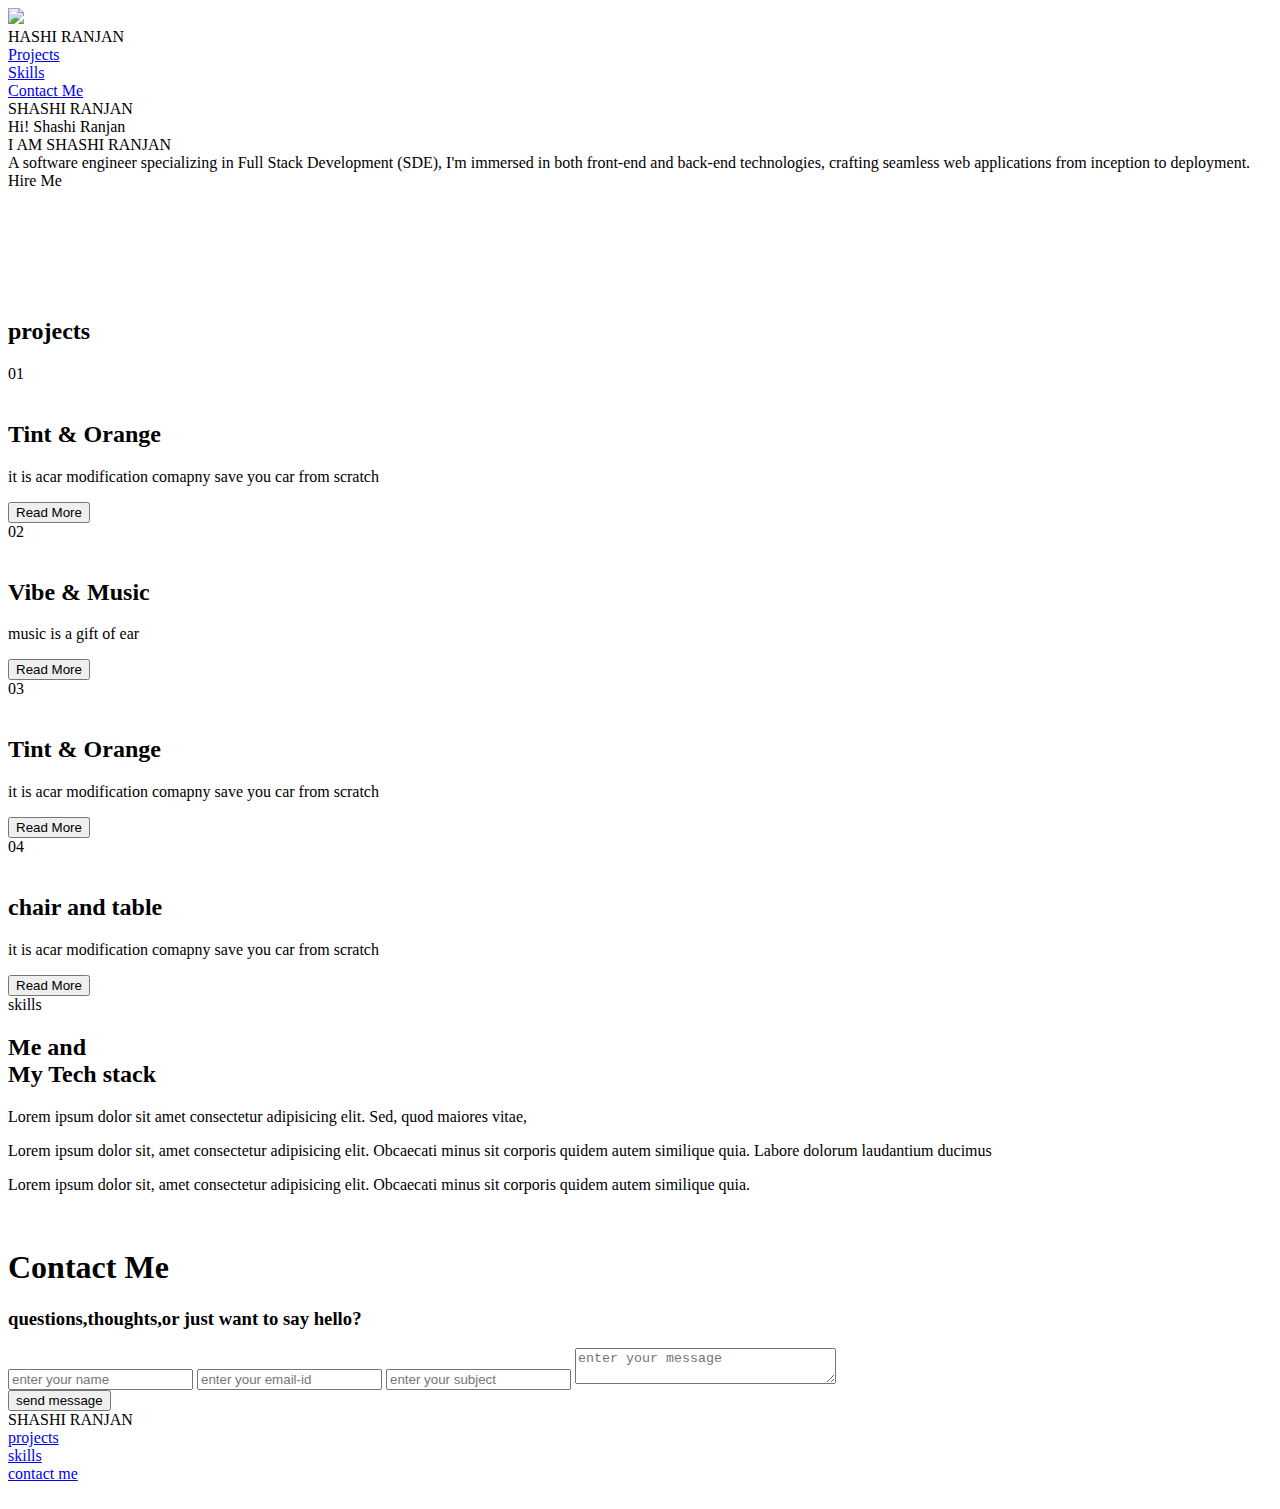
==== index.html @ dbae5fe1 "Add files via upload" ====
<!DOCTYPE html>
<html lang="en">
<head>
    <meta charset="UTF-8">
    <meta name="viewport" content="width=device-width, initial-scale=1.0">
    <title>Document</title>
    <link rel="stylesheet" href="index.css">
</head>
<body>
<div class="wrapper">

    <div class="container">

        <div class="navbar">

            <div class="logo-container">

                <img src="s2.png" class="logo">

                <div class="logo-text">HASHI RANJAN</div>
            </div>
            <div class="navitems">

                <div><a href="Projects">Projects</a></div>
                <div><a href="Skills">Skills</a></div>
                <div><a href="Contact Me">Contact Me</a></div>
            </div>
        </div>
  


    <div class="hero-section">
        <div class="absolute faded-text">SHASHI RANJAN</div>

        <div class="hero-section-left">
            <div class="hero-section-heading">Hi! Shashi Ranjan</div>
            <div class="hero-section-heading hero-section-subheading">
                I AM SHASHI RANJAN<span class="role"></span>
            </div>
            <div class="hero-section-description">
                A software engineer specializing in Full Stack Development (SDE), I'm immersed in both front-end and back-end technologies, crafting seamless web applications from inception to deployment. 
            </div>
            <div class="btn-pink" id="btn">Hire Me</div>
        </div>

        <div class="hero-section-right">
            <div class="absolute icons icon-dots">
                <img src="dots.png" alt="">
            </div>
            <div class="absolute icons icon-cube">
                <img src="cube.png" alt="">
            </div>
            <div class="absolute icons icon-circle">
                <img src="circle.png" alt="">
            </div>
            <div class="absolute icons icon-zigzag">
                <img src="zigzags.png" alt="">
            </div>
            <div class="absolute icons icon-plus">
                <img src="plus.png" alt="">
            </div>
        
        <div class="user-image">
            <img src="UserImage.png" alt="">
        </div>
    </div>

    </div>

</div>


<div class="project-section" id="Projects">
<h2 class="page-header">projects</h2>
<div class="project-container">
    <div class="project-card" id="project1">
<div class="project-number project-number-right">01</div>

<div class="project-content">


    <div class="project-skills-container">

<img class="project-skill" src="HTML.png" alt=""/>

<img class="project-skill" src="Express.png" alt=""/>

<img class="project-skill" src="Tailwind.png" alt=""/>

<img class="project-skill" src="React.png" alt=""/>

<img class="project-skill" src="blob vector.png" alt=""/>
    </div>


    <h2 class="project-heading">Tint & Orange</h2>


    <p class="project-subheading"> it is acar modification comapny save you car from scratch</p>

    <div class="btn-grp">

    <button class="btn-pink btn-project">Read More</button>
    <a href="link.png" class="icon">
    </a>
    
    </div>
</div>
</div>
<div class="project-card" id="project2">
    <div class="project-number project-number-left">02</div>
    
    <div class="project-content">
    
    
        <div class="project-skills-container">
    
    <img class="project-skill" src="HTML.png" alt=""/>
    
    <img class="project-skill" src="Express.png" alt=""/>
    
    <img class="project-skill" src="Tailwind.png" alt=""/>
    
    <img class="project-skill" src="React.png" alt=""/>
    
    <img class="project-skill" src="blob vector.png" alt=""/>
        </div>
    
    
        <h2 class="project-heading">Vibe & Music</h2>
    
    
        <p class="project-subheading"> music is a gift of ear</p>
    
        <div class="btn-grp">
    
        <button class="btn-pink btn-project">Read More</button>
        <a href="">
    
            <i title="GitHublink" class="fa-brands fa-github icon"></i>
        </a>
        <a href="link.png">
    
            <i title="Live Link" class="icon"></i>
        </a>
        </div>
    </div>
    </div>
    <div class="project-card" id="project3">
        <div class="project-number project-number-right">03</div>
        
        <div class="project-content">
        
        
            <div class="project-skills-container">
        
        <img class="project-skill" src="HTML.png" alt=""/>
        
        <img class="project-skill" src="Express.png" alt=""/>
        
        <img class="project-skill" src="Tailwind.png" alt=""/>
        
        <img class="project-skill" src="React.png" alt=""/>
        
        <img class="project-skill" src="blob vector.png" alt=""/>
            </div>
        
        
            <h2 class="project-heading">Tint & Orange</h2>
        
        
            <p class="project-subheading"> it is acar modification comapny save you car from scratch</p>
        
            <div class="btn-grp">
        
            <button class="btn-pink btn-project">Read More</button>
            <a href="">
        
                <i title="GitHublink" class="fa-brands fa-github icon"></i>
            </a>
            <a href="">
        
                <i title="Live Link" class="fa-solid fa-link icon"></i>
            </a>
            </div>
        </div>
        </div>
        <div class="project-card" id="project4">
            <div class="project-number project-number-left">04</div>
            
            <div class="project-content">
            
            
                <div class="project-skills-container">
            
            <img class="project-skill" src="HTML.png" alt=""/>
            
            <img class="project-skill" src="Express.png" alt=""/>
            
            <img class="project-skill" src="Tailwind.png" alt=""/>
            
            <img class="project-skill" src="React.png" alt=""/>
            
            <img class="project-skill" src="blob vector.png" alt=""/>
                </div>
            
            
                <h2 class="project-heading">chair and table</h2>
            
            
                <p class="project-subheading"> it is acar modification comapny save you car from scratch</p>
            
                <div class="btn-grp">
            
                <button class="btn-pink btn-project">Read More</button>
                <a href="">
            
                    <i title="GitHublink" class="icon"></i>
                </a>
                <a href="">
            
                    <i title="Live Link" class="icon"></i>
                </a>
                </div>
            </div>
            </div>


       
</div>

</div>

<div id="skills" class="container skills-container">

    <div class="skill-fade-text">skills</div>

<div class="skill-container-left">
<h2 class="skill-heading">
    <span class="caps">M</span>e and
    <br/>
    My Tech stack
</h2>

<div class="skill-subheading">

    <p>
        Lorem ipsum dolor sit amet consectetur 
        adipisicing elit. Sed, quod maiores vitae, 
     
    </p>
    <p>
        Lorem ipsum dolor sit, amet consectetur 
        adipisicing elit. Obcaecati minus sit 
        corporis quidem autem similique quia.
         Labore dolorum laudantium ducimus 
        
    </p>
    <p>
        Lorem ipsum dolor sit, amet consectetur 
        adipisicing elit. Obcaecati minus sit
         corporis quidem autem similique quia.
      
    </p>
</div>

</div>

<div class="skill-container-right">
    <img class="blob-style" src="blob vector.png" alt=""/>

   <img class="skills-logo" src="HTML.png" alt=""/>
    
    <img class="skills-logo" src="Express.png" alt=""/>
    
    <img class="skills-logo" src="Tailwind.png" alt=""/>
    
    <img class="skills-logo" src="React.png" alt=""/>
    
 
    <img class="skills-logo" src="NavLogo.png" alt=""/>
    <img class="skills-logo" src="NextJsCircle.png" alt=""/>
    <img class="skills-logo" src="download (1).png" alt=""/>
    <img src="download (2).png" alt=""  class="skills-logo" />
</div>

</div>


<div class="contactus-form-container" id="Contact Me" >

    <div class="container">
        <h1 class="contactus-heading">Contact Me</h1>
        <h3 class="contactus-subheading">

            questions,thoughts,or just want to say hello?
        </h3>

        <div class="contactus-form-container" >

            <form class="form" action="">
                <div class="formfield-container">

                    <input class="formfield" type="text" name="name" id=""
                    placeholder="enter your name"/>

                    <input class="formfield" type="email" name="email" id=""
                    placeholder="enter your email-id"/>
                    
                    <input class="formfield" type="text" name="subject" id=""
                    placeholder="enter your subject"/>

                    <textarea name="message" id="" cols="30" row="10"

                    class="formfield formfield-textarea"
                    placeholder="enter your message"></textarea>
                </div>

                <button type="submit" class="btn-pink" id="submit-btn">

                    send message<i class="submit-icon fa-solid fa-paper-plane"></i>
                </button>
            </form>
        </div>
    </div>
</div>
<footer>

    <div class="container">

        <div class="footer-wrapper">

            <div class="foot-faded-text">SHASHI RANJAN</div>

            <div class="link-wrapper">
                <div>
<a  href="projects">projects</a>
</div>
<div>
    <a  href="skills">skills</a>
    </div>
    <div>
        <a  href="contactme">contact me</a>
        </div>

            </div>

            <div class="icon-wrapper">

                    <img class="icon-wrapper" src="download (3).png" alt=""/>
                    
                    <img class="icon-wrapper" src="download (4).png" alt=""/>
                    
                    <img class="icon-wrapper" src="download (5).png" alt=""/>     
            </div>
        </div>
    </div>
</footer>

</div>


</body>
</html>
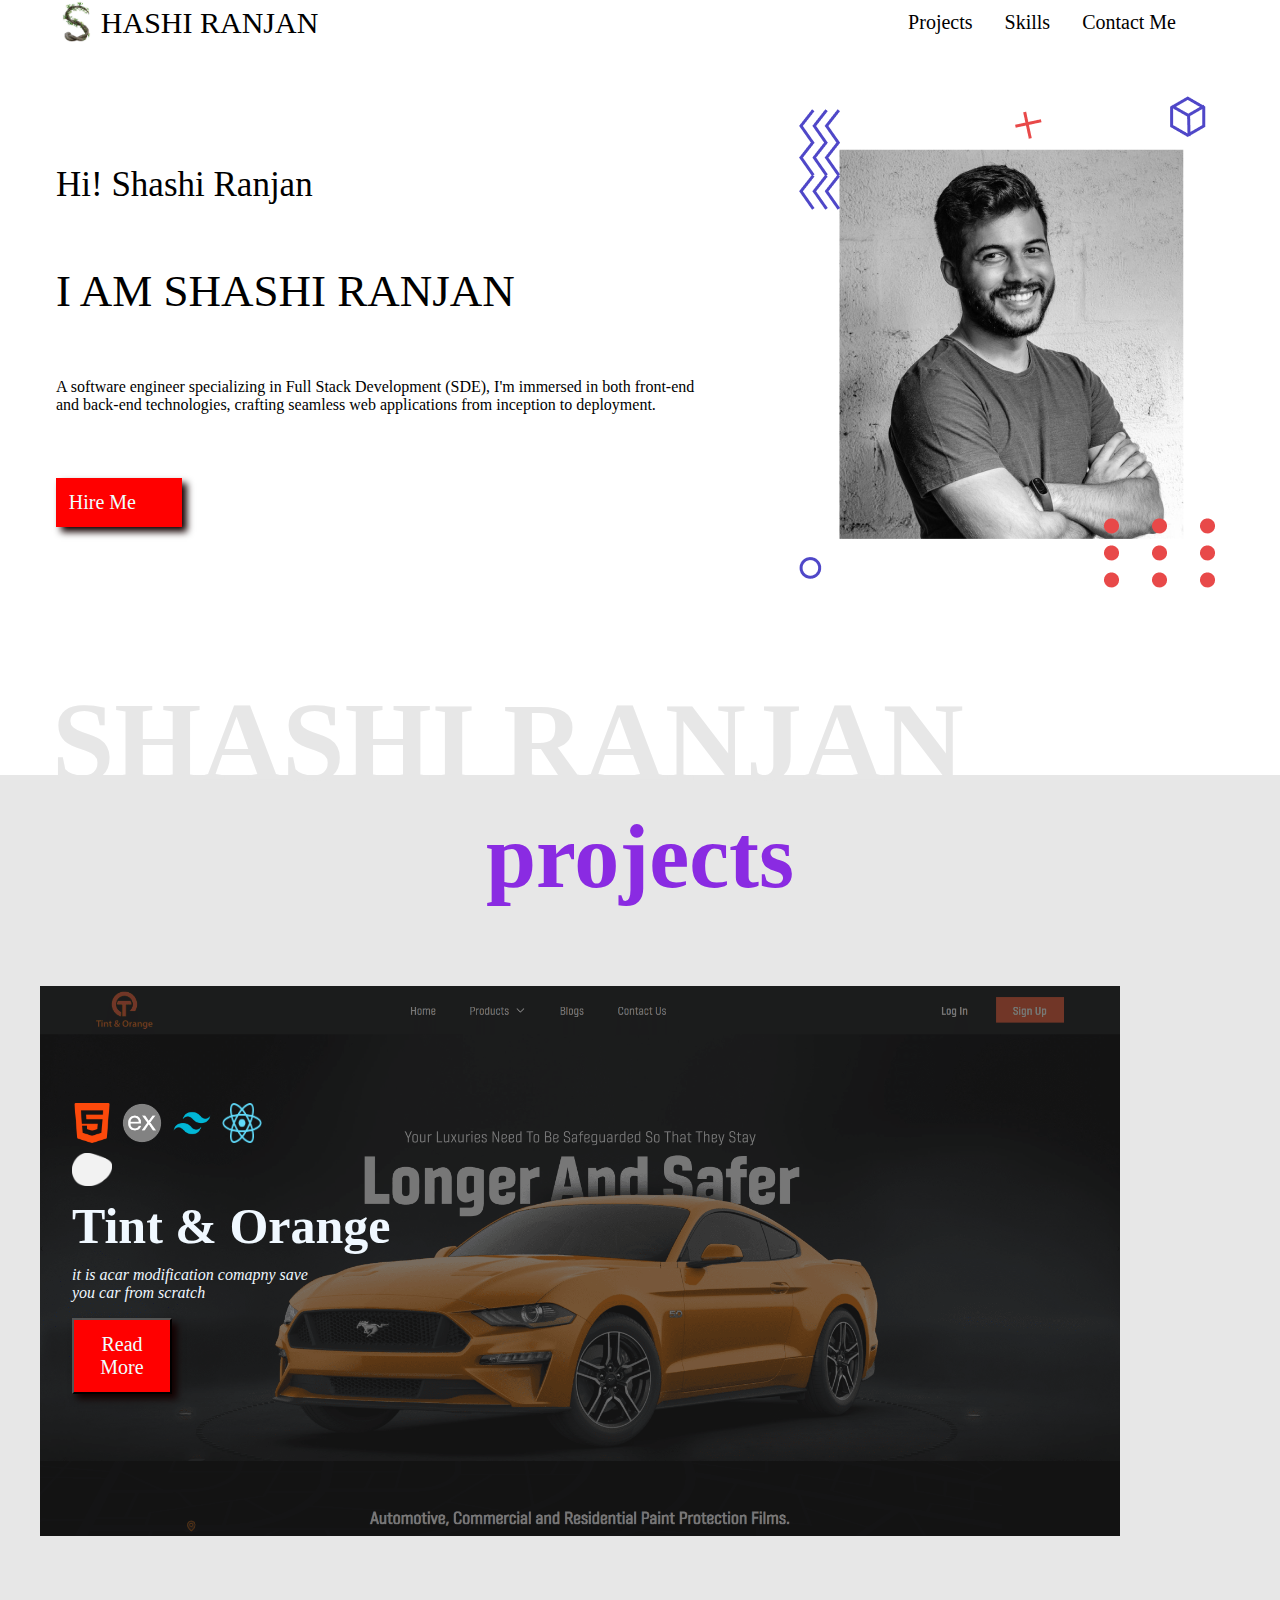
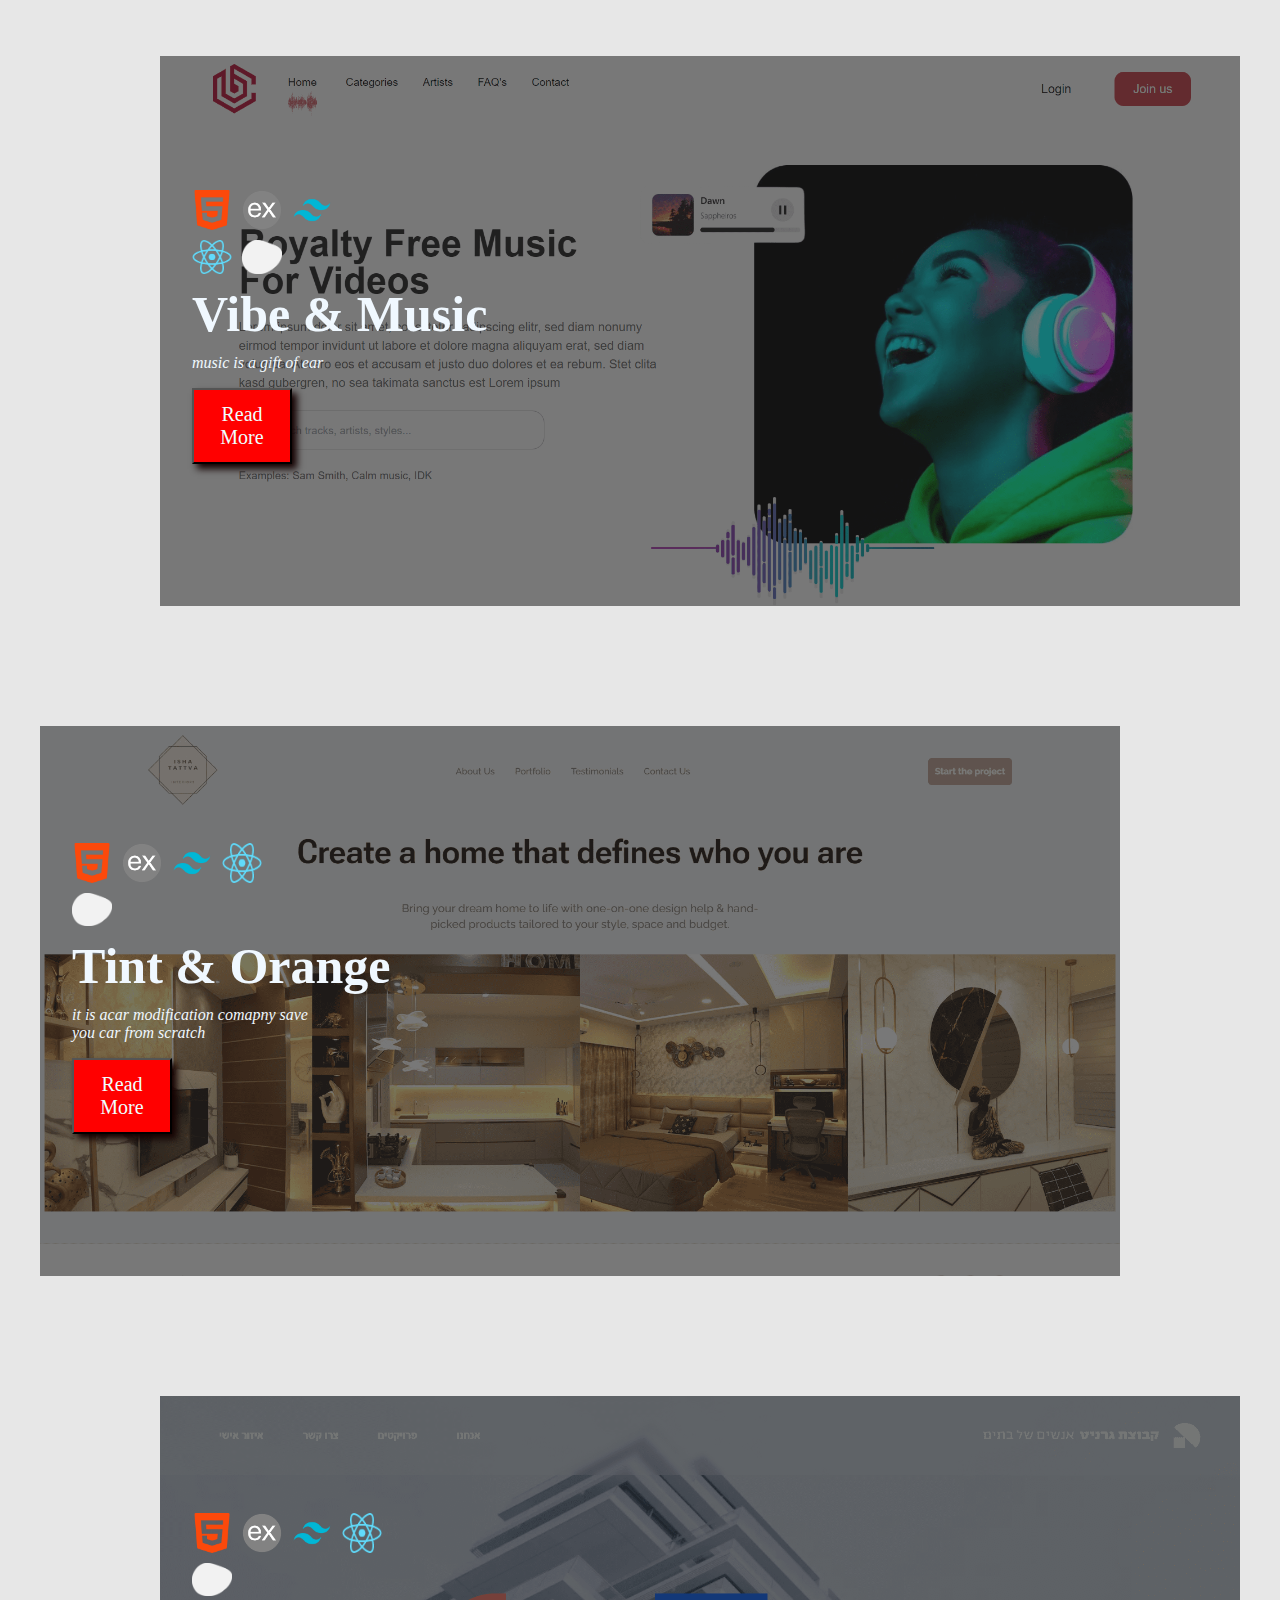
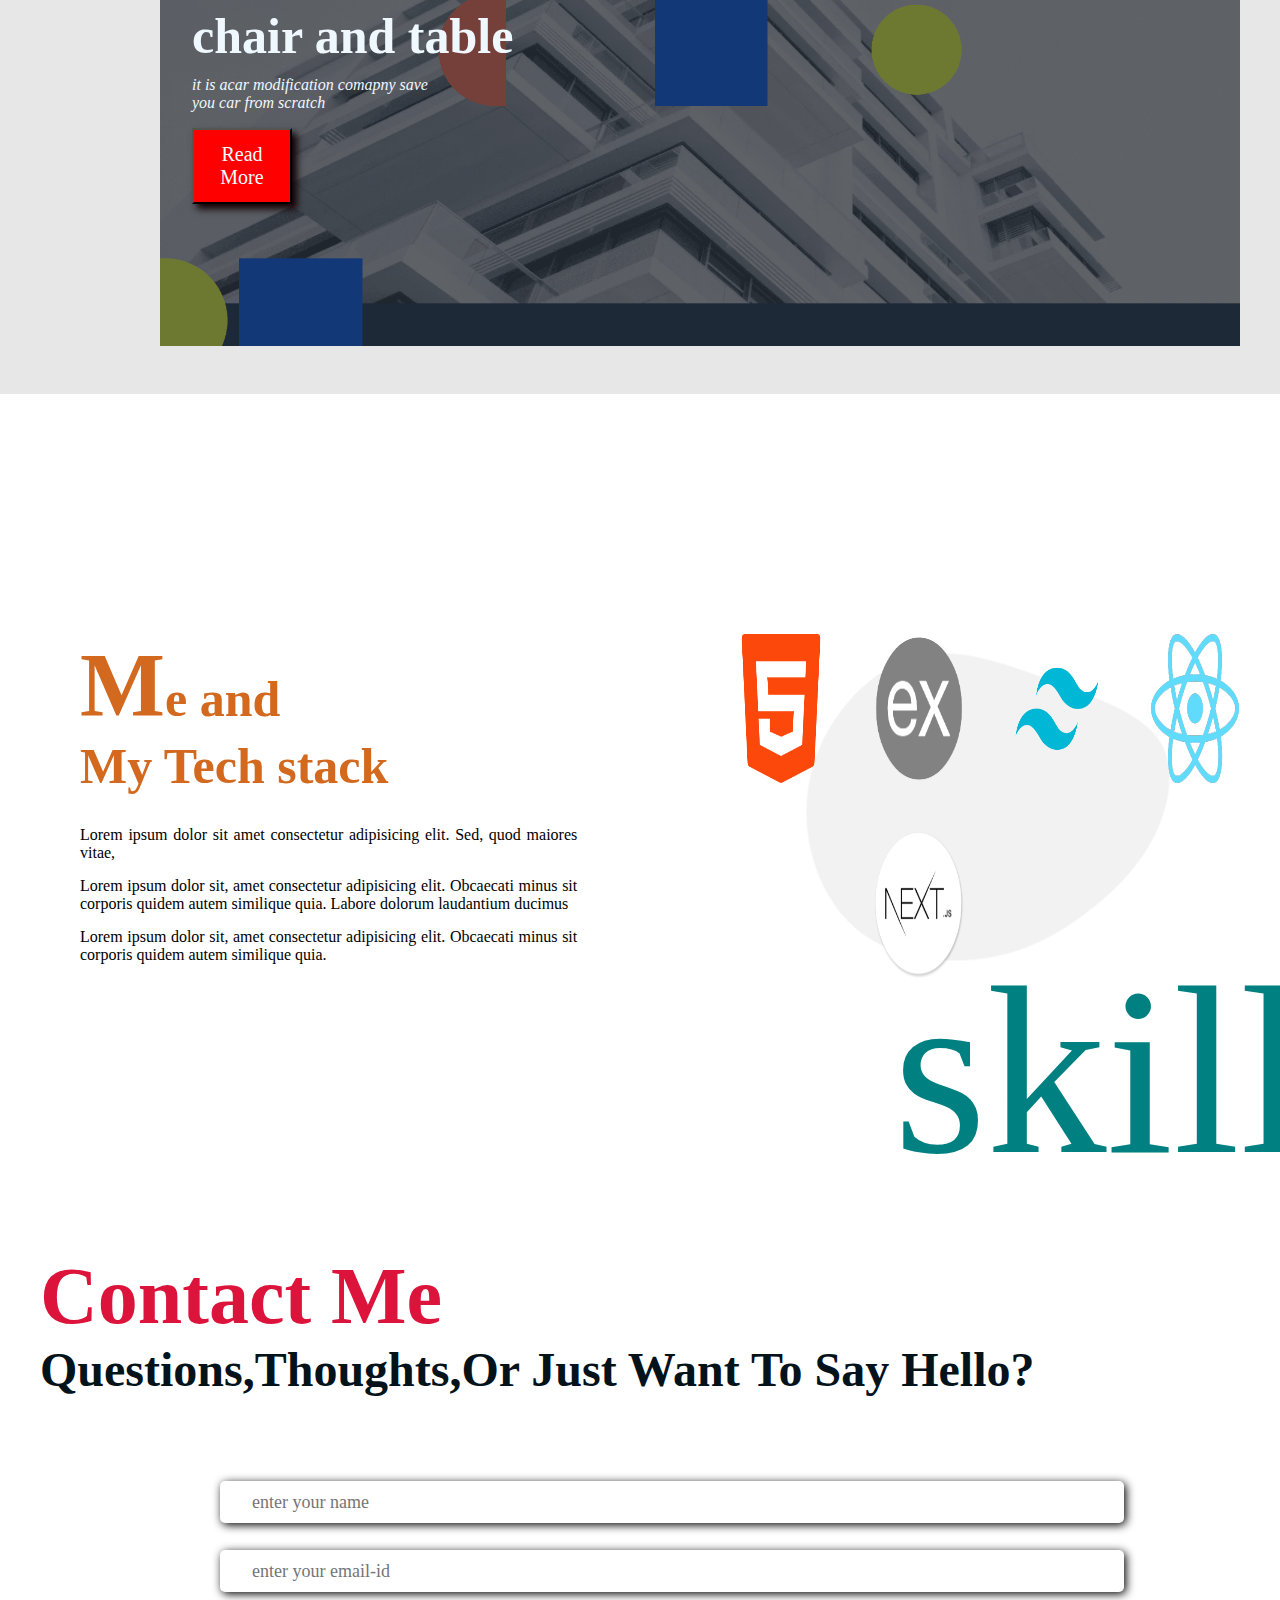
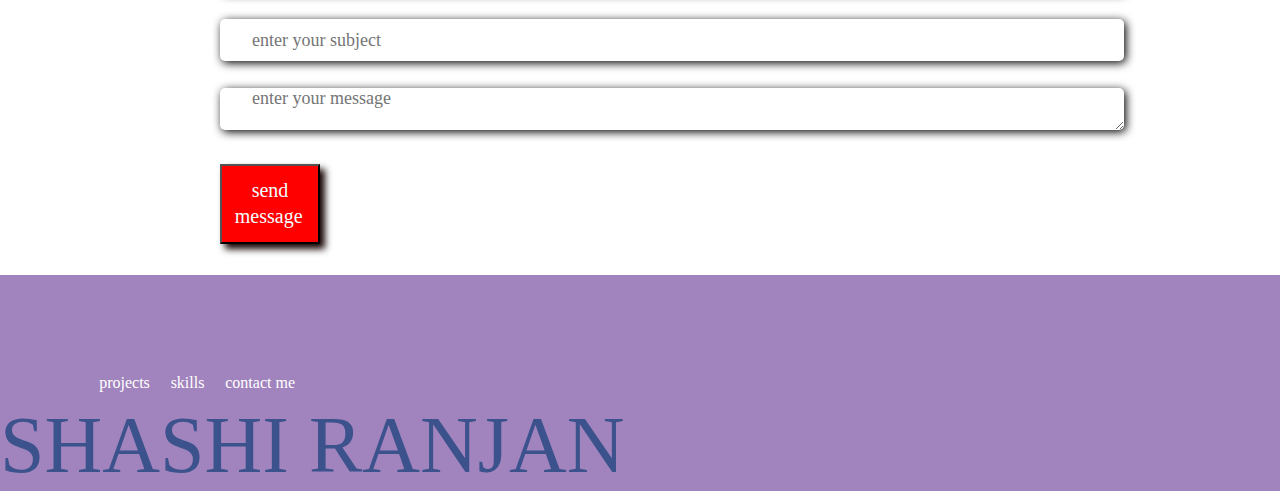
==== commit 9c87fec0: "Update index.html" ====
--- a/index.html
+++ b/index.html
@@ -16,7 +16,7 @@
 
             <div class="logo-container">
 
-                <img src="s2.png" class="logo">
+                <img src="uiu.jpg" class="logo">
 
                 <div class="logo-text">HASHI RANJAN</div>
             </div>
--- a/index.css
+++ b/index.css
@@ -0,0 +1,790 @@
+
+*{
+    padding:0;
+    margin:0;
+    /* box-sizing: border-box; */
+    scroll-behavior: smooth;
+   font-family: 'Times New Roman', Times, serif;
+}
+
+#wrapper{
+
+height: 100vw;
+overflow-y: auto;
+overflow-x: hidden;
+}
+
+.container{
+
+    width:1200px;
+    margin:0  auto;
+}
+
+.navbar{
+    display:flex;
+
+    justify-content: space-between;
+    align-items: center;
+    padding-top: 1 rem;
+}
+
+.logo-container{
+
+    display: flex;
+    justify-content: center;
+    justify-content: baseline;
+    align-items: center;
+}
+.logo{
+
+    width:80px;
+   
+   font-size: 20px;
+font-weight: 500;
+}
+
+.navitems{
+    display:flex;
+    gap:2rem;
+    padding: 0 4rem;;
+
+
+}
+.logo-text{
+margin-left: -1.2rem; ;
+font-size: 30px;
+
+
+}
+
+.navitems div{
+font-size: 20px;
+font-weight: 500;
+cursor: pointer;
+
+
+}
+.navitems div a{
+  
+    color: black;
+    
+    }
+a{
+   
+text-decoration:none;
+}
+
+.navitems div :hover{
+
+    transition:0.8s;
+    font-weight: bold;
+
+}
+
+.hero-section{
+position: relative;
+display:flex;
+
+justify-content: center;
+align-items: center;
+gap:5rem;
+margin:4rem auto;
+padding:0 1rem;
+padding-bottom: 8rem;
+}
+
+.faded-text{
+
+    user-select: none;
+    font-size: 7rem;
+    color:rgb(231,231,231);
+    font-weight: bold;
+    transition: all 3s;
+    bottom:-16%;
+    left:1%;
+}
+
+
+.hero-section-left{
+
+    display: flex;
+    flex-direction:column ;
+    justify-content: center;
+gap:4rem;
+
+
+}
+.hero-section-heading{
+
+    font-size:35px; ;
+    font-family: 500;
+    color:black ;
+}
+.hero-section-subheading{
+
+    font-size: 45px;
+    line-height: 45px;
+
+}
+
+.btn-pink{
+width: 100px;
+    background-color:red;
+    padding:0.8rem;
+    color: azure;
+    font-size: 20px;
+    box-shadow:5px 5px 7px 0px rgb(20, 1, 1);
+    position:relative;
+    z-index: +1;
+    }
+    
+    .btn-pink::before{
+        content:"";
+    background-color: black;
+    position: absolute;
+    top: 0%;
+    left: 0%;
+    right: 0%;
+    bottom: 0%;
+    transform:scaleX(0);
+    transform-origin:right;
+    transition: all 1s;
+    z-index: -1;
+    
+    }
+    .btn-pink:hover::before{
+        transform:scale(1);
+    }
+
+
+    .hero-section-right{
+
+        position: relative;
+    }
+
+    .absolute{
+
+        position:absolute;
+    }
+
+
+    .user-image{
+
+        width:0%;
+        padding:2.5rem;
+        filter:grayscale();
+        transition:all 1s;
+        animation: scaleImage 5s linear infinite;
+        
+
+    }
+
+    .user-image img{
+        z-index:-9;
+
+    }
+
+    @keyframes scaleImage{
+
+        0%{
+
+filter:grayscale(1);
+transform:scale(1);
+        }
+
+        50%{
+
+      transform: scale(1.1);
+      filter: grayscale(0);
+      box-shadow:3px 3px 10px black;
+
+        }
+
+        100%{
+transform:scale(1);
+filter:grayscale(0);
+        }
+    }
+
+    .icon-dots {
+        z-index: 9;
+        bottom: -1rem;
+        right: 0;
+        animation-name: dotanimation;
+        animation-duration: 5s;
+        animation-iteration-count: infinite;
+    }
+    
+    
+    @keyframes dotanimation{ 
+
+        0%{
+
+          transform-translateY(0px);
+        }
+                    50%{
+            
+                        transform-translateY(-15px);
+                    }
+            
+                    100%{
+           
+                        transform-translateY(0px);
+                    }
+                
+
+    }
+
+    .icon-cube{
+        z-index: 9;
+        top: -0.8em;
+        right: 1em;
+        animation-name: cubedotanimation;
+        animation-duration: 3s;
+        animation-iteration-count: infinite;
+    }
+    
+    
+    @keyframes cubedotanimation{ 
+
+        0%{
+
+          transform:rotateY(0deg) translate(0px);
+        }
+                    50%{
+            
+                        transform:rotateY(180deg) translate(-12px);
+                    }
+            
+                    100%{
+           
+                        transform:rotateY(360deg) translate(0px);
+                    }
+                
+
+    }
+    
+    .icon-circle{
+        z-index: 9;
+        bottom: 0%;
+        left: 0%;
+        animation-name: circledotanimation;
+        animation-duration: 3s;
+        animation-iteration-count: infinite;
+    }
+    
+    
+    @keyframes circledotanimation{ 
+
+        0%{
+
+            left:0;
+            bottom:0;
+          
+        }
+                    50%{
+            
+                        
+            left:5%;
+            bottom:10%;
+                        
+                    }
+            
+                    100%{
+           
+                        
+            left:0;
+            bottom:0;
+                       
+                    }
+
+    }
+    .icon-zigzag{
+        z-index: 9;
+        top: 0%;
+        left: 0%;
+        animation-name: zigzagdotanimation;
+        animation-duration: 3s;
+        animation-iteration-count: infinite;
+    }
+    
+    
+    @keyframes zigzagdotanimation{ 
+
+        0%{
+
+            left:0;
+            top:0;
+          
+        }
+                    50%{
+            
+                        
+            left:5%;
+            top:10%;
+                        
+                    }
+            
+                    100%{
+           
+                        
+            left:0;
+            top:0;
+                       
+                    }
+
+    }
+    
+
+    .icon-plus{
+        z-index: 9;
+        top: 0%;
+        left: 50%;
+        animation-name: plusdotanimation;
+        animation-duration: 3s;
+        animation-iteration-count: infinite;
+    }
+    
+    
+    @keyframes plusdotanimation{ 
+
+              50%{
+            
+                        
+            left:48%;
+            top:3%;
+                        
+                    }
+    
+    }
+    
+
+    .project-section{
+
+
+        background-color:rgb(231,231,231);
+        margin-top:4rem;
+
+    }
+
+    .page-header{
+
+        color:blueviolet;
+        text-align: center;
+        font-size: 90px;
+        padding:30px;
+    }
+
+    .project-container{
+max-width: 1200px;
+margin:0 auto;
+padding:3rem 0;
+display:flex;
+flex-direction: column;
+
+gap:120px;
+
+
+    }
+
+    .project-card{
+
+        width:90%;
+        height:550px;
+        background-image: url(Project1.png);
+        background-size: cover;
+        position: relative;
+        box-shadow: 0px 0px 0px black;
+    }
+
+    .project-card::after{
+
+        content:"";
+        position: absolute;
+        top: 0%;
+        left: 0%;
+        right: 0%;
+        bottom: 0%;
+        background-color:#1f1f1f9a;
+        transform:scale(1);
+z-index:0;
+
+    }
+    .project-card::before{
+
+        content:"";
+  position: absolute;
+  top: 0%;
+  left: 0%;
+  right: 0%;
+  bottom: 0%;
+  background: linear-gradient(45deg,#1a043668,#0d023468,#15043468);
+  transform: scaleX(0);
+  transform-origin:left ;
+  transition:all 0.4s ;
+  z-index:+1;
+    }
+
+
+    .project-card:hover::before{
+        transform: scaleX(1);
+
+    }
+
+    .project-number{
+
+        position: relative;
+        font-size: 200px;
+        font-weight: 600;
+        color: rgb(255,255,255);
+
+        z-index:10;
+        display:none;
+
+    }
+
+    .project-number-right{
+
+        top: -45px;
+        right: -80%;;
+       
+    }
+    .project-number-left{
+
+        top: -45px;
+        left: -40px;
+       
+    }
+
+    .project-content{
+
+        position: absolute;
+        display: flex;
+
+        flex-direction: column;
+        color: aliceblue;
+        padding:2em;
+        bottom:20% ;
+        z-index: 5;
+        gap:1em;
+        transition:all 0.6s ;
+    }
+
+
+    .project-content-left{
+left:10%;
+
+    }
+
+    
+    .project-content-right{
+        right:10%;
+        
+            }
+        
+
+            .project-skills-container{
+
+                width: 60%;
+                display:flex;
+                gap:10px;
+                flex-wrap: wrap;
+
+
+            }
+
+            .project-skill{
+
+                width:40px;
+            }
+
+
+            .project-heading{
+
+                font-size: 50px;
+                font-weight: bold;
+                line-height: 3rem;
+
+            }
+            
+            .project-subheading{
+
+                width:70%;
+                font-size: 16px;
+                font-style: italic;
+
+            }
+            .btn-grp{
+
+                display: flex;
+                align-items: center;
+                gap: 0.9em;
+            }
+
+            .icon{
+                background-image: url(link.png); 
+                cursor: pointer;
+                color: aliceblue;
+                font-size: 35px;
+            }
+            .icon:hover{
+             
+                color: red;
+                
+            }
+            .project-card:hover .project-number{
+display:block;
+
+            }
+
+            .project-card:hover .project-content{
+
+                transform: scale(1.1);
+            }
+
+            #project1{
+                background-image: url(Project1.png);
+
+            }
+            #project2{
+                background-image: url(Project2.png);
+                margin-left:120px;
+            }
+            #project3{
+                background-image: url(Project3.png);
+            }
+            #project4{
+                background-image: url(Project4.png);
+                margin-left:120px;
+            }
+
+
+            .skills-container{
+
+                position:relative;
+                display:flex;
+                padding:5rem;
+                margin:10rem auto;
+                gap:30px;
+            }
+
+
+            .skill-container-left{
+
+                position:relative;
+                width:50%;
+                display:flex ;
+                flex-direction: column;
+
+            }
+            .skill-container-right{
+
+               position:relative;
+                width:50%;
+                display:flex ;
+              flex-wrap: wrap;
+              gap: 3rem;
+              justify-content: center;
+                
+            }
+
+            .skill-fade-text{
+
+                font-style: bold ;
+        position:absolute;
+            font-size: 15rem;
+            user-select: none;
+            color:teal;
+            bottom: -150px;
+            right: -40px;
+            font-weight: 300;
+           
+            }
+
+            .blob-style{
+
+                position: absolute;
+                top:50%;
+                left:50%;
+                animation:blobanimate 3s linear infinite;
+                transform: translate(-50%,-50%);
+z-index: -5;
+            }
+
+            @keyframes blobanimate{
+                
+                50%{
+                top:54%;
+                left:56%;
+            }
+
+        }
+            .skills-logo{
+
+                width:90px;
+                transition:all 0.5s;
+
+
+            }
+
+            skills-logo:hover{
+
+                transform: scale(1.2);
+            }
+
+            .skill-heading{
+
+                font-size: 50px;
+                font-size: bold;
+               color: chocolate;
+            }
+
+            .caps{
+
+                font-size: 90px;
+            }
+
+            .skill-subheading{
+               
+                margin-top:1rem;
+                width:85%;
+                text-align:justify;
+            }
+            .skill-subheading p{
+      margin:15px 0;
+
+            }
+
+            .contact-form-container{
+
+                width:100%;
+                background-color: rgb(231,231,231);
+            }
+
+            .contactus-heading{
+
+                font-size:5em;
+                color: crimson;
+                padding-top: 2rem;
+            }
+
+            .contactus-subheading{
+
+                font-size:3rem;
+                color:rgb(4, 18, 26);
+                text-transform: capitalize;
+            }
+
+            .contactus-form-container{
+
+                margin-top:25px;
+                display:flex;
+                align-items: center;
+                justify-content: center;
+            }
+            .form{
+                display: flex;
+                flex-direction:column;
+                gap:30px;
+                width:70%;
+                margin: 2rem 5rem;
+            }
+
+            .formfield-container{
+width:100%;
+
+
+            }
+            .formfield{
+width: 100%;
+height:42px;
+padding:0 2rem;
+font-size:18px;
+
+border-radius:5px;
+box-shadow:2px 2px 10px black;
+font-weight: 500;
+border:none;
+margin-top:27px;
+box-radius:5px;
+            }
+
+            .form-field-textarea{
+
+                height:auto;
+                padding-top: 1rem;
+
+            }
+            
+            .submit-btn{
+                border:none;
+                font-size:1.4rem;
+                margin:1rem 0;
+            }
+
+            #submit-btn:hover{
+                scale:0.9;
+            }
+            .submit-icon{
+
+                padding:0 1rem;
+                font-size:1.5rem ;
+            }
+
+            footer{
+
+                position:relative;
+                margin-top:-1px;
+                background-color: rgb(161, 132, 189);
+                padding:5rem;
+
+            }
+            .footer-wrapper{
+
+                display:flex;
+                gap:1rem;
+                padding:1.2rem;
+                justify-content: space-between;
+                
+
+            }
+            .foot-faded-text{
+
+
+                position: absolute;
+                left:0%;
+                bottom:0%;
+                color:rgb(60, 82, 141);
+                user-select: none;
+                font-size: 5rem;
+            }
+            .link-wrapper{
+                display: flex;
+                gap:1.3rem;
+            }
+            .link-wrapper div a{
+
+                color:white;
+                text-decoration: none;
+                transition:all 0.6s;
+            }
+.link-wrapper div a :hover{
+    color: chocolate;
+}
+.icon-wrapper{
+ position: relative;
+    width:30px;
+    display:flex;
+    gap:1rem;
+   justify-content: center;
+   align-items: center;
+right:10%;
+margin-top:0%;
+
+}
+
+
+icon-wrapper:hover{
+
+    transform: scale(1.2);
+}
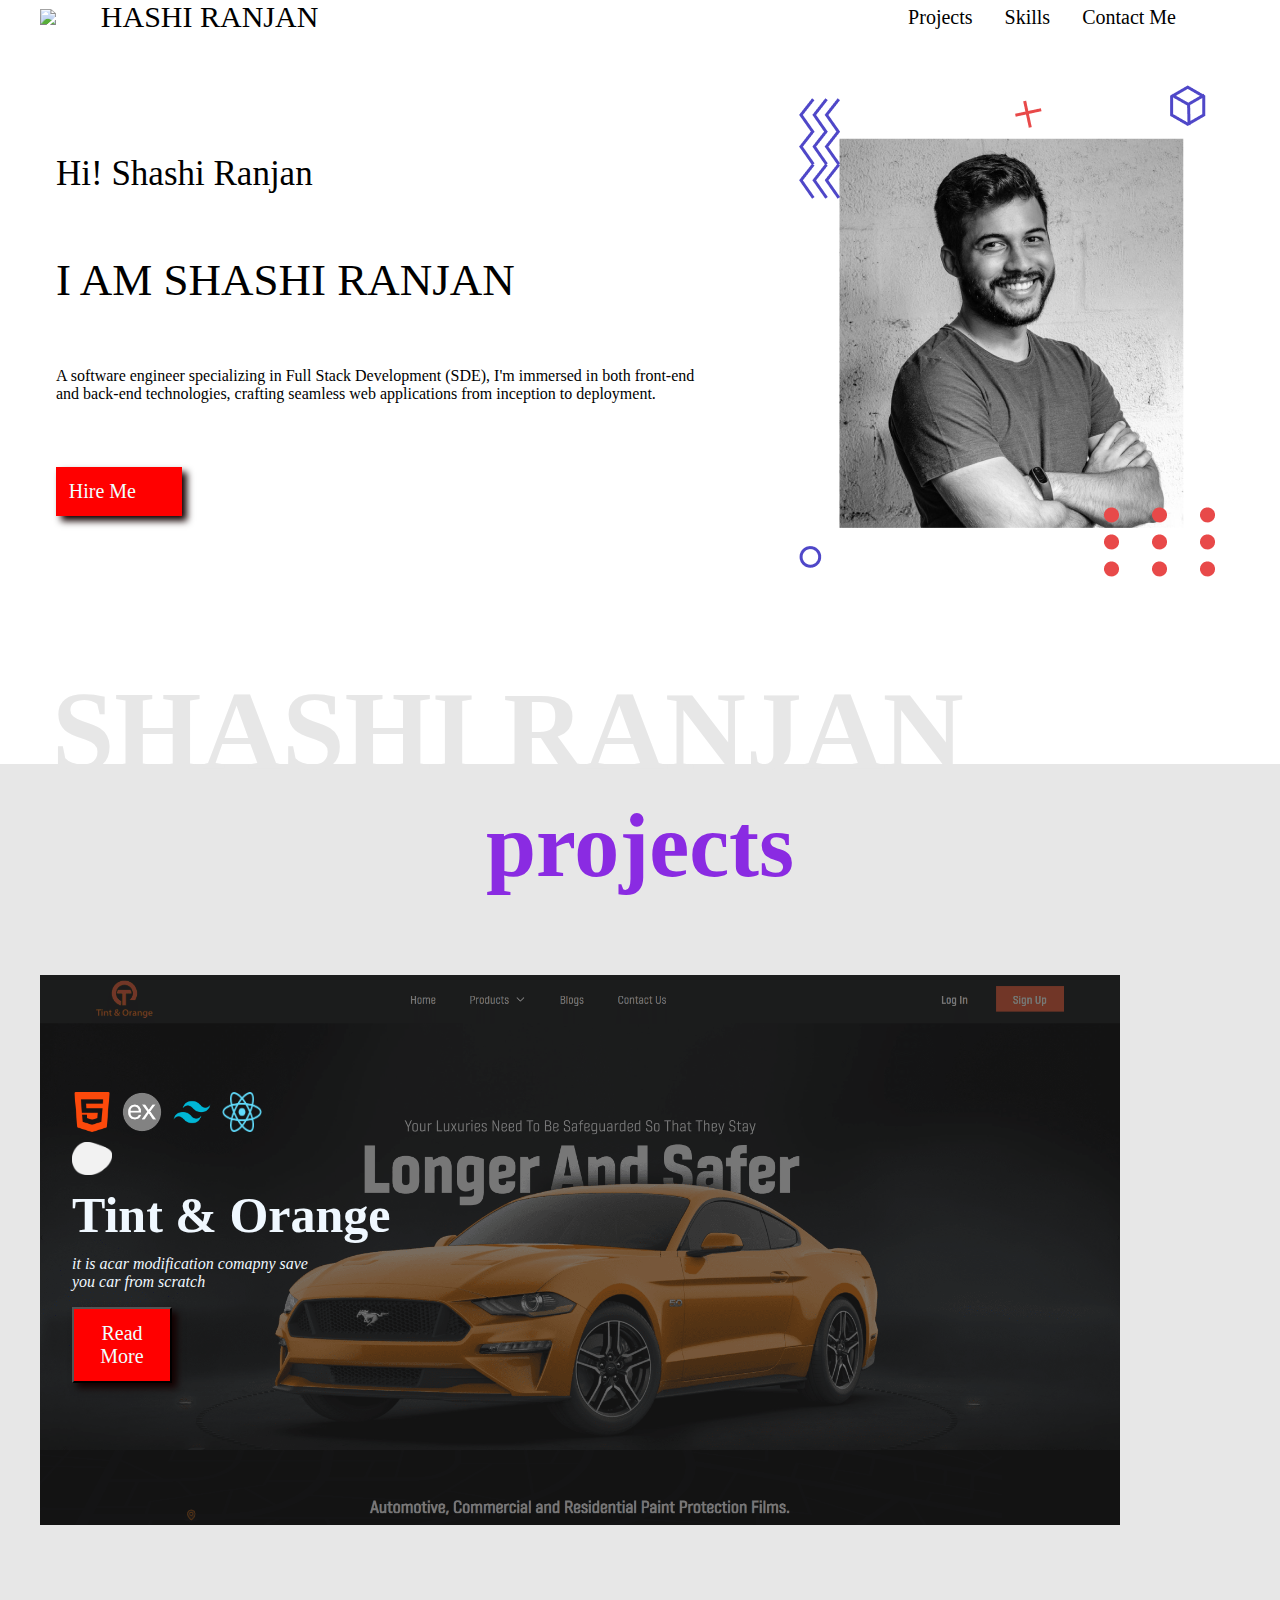
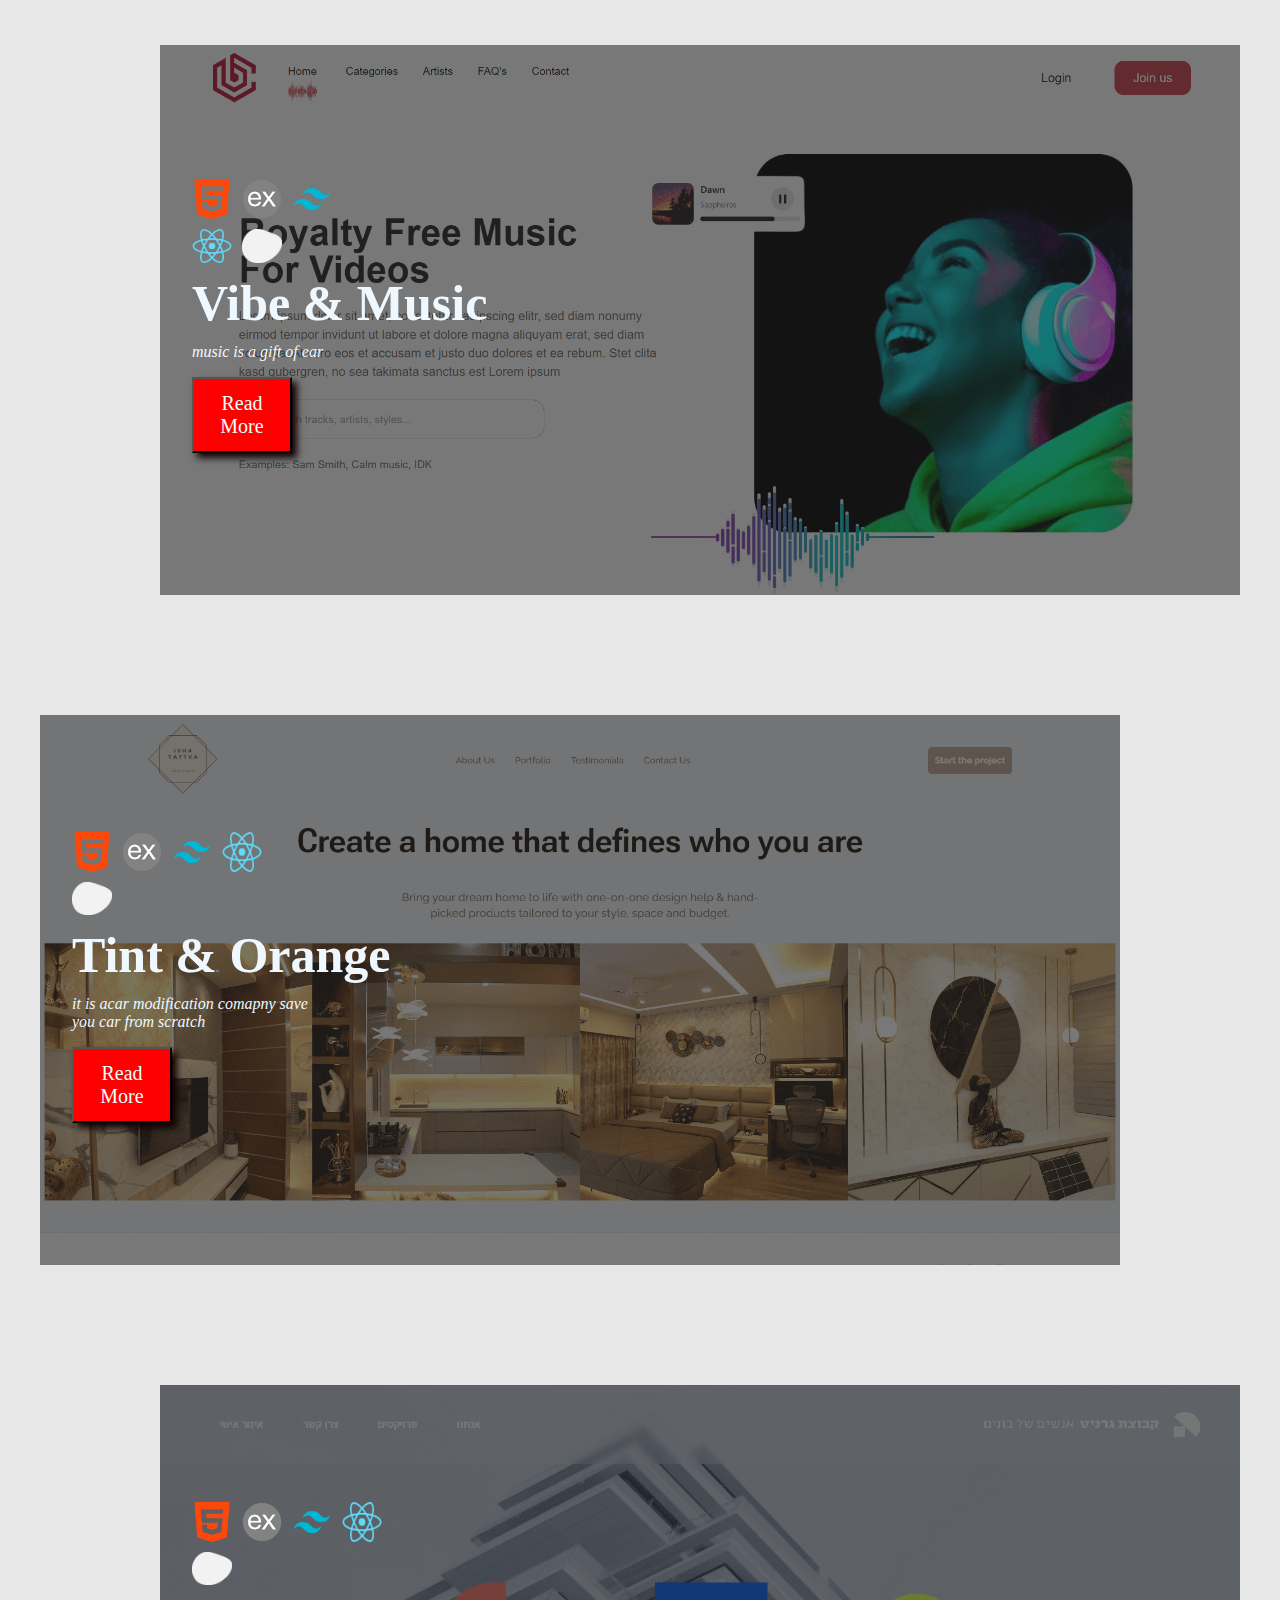
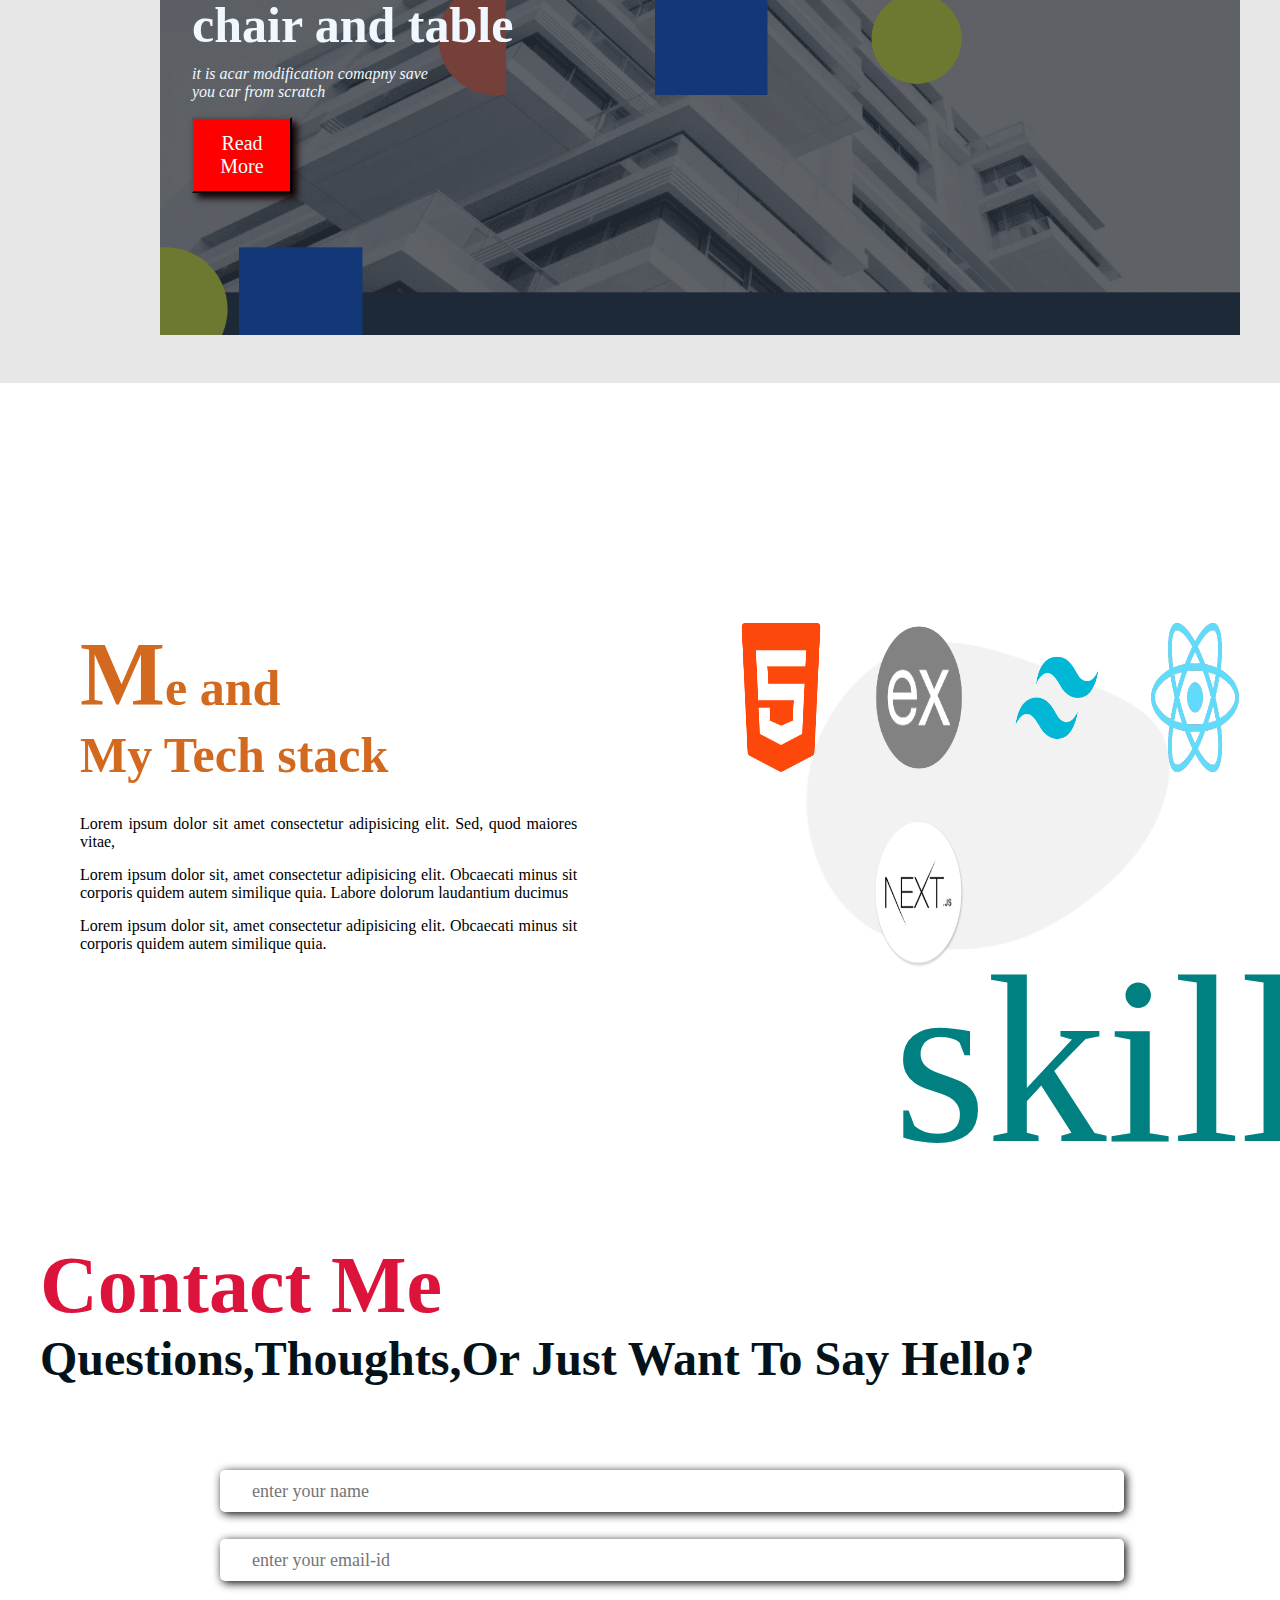
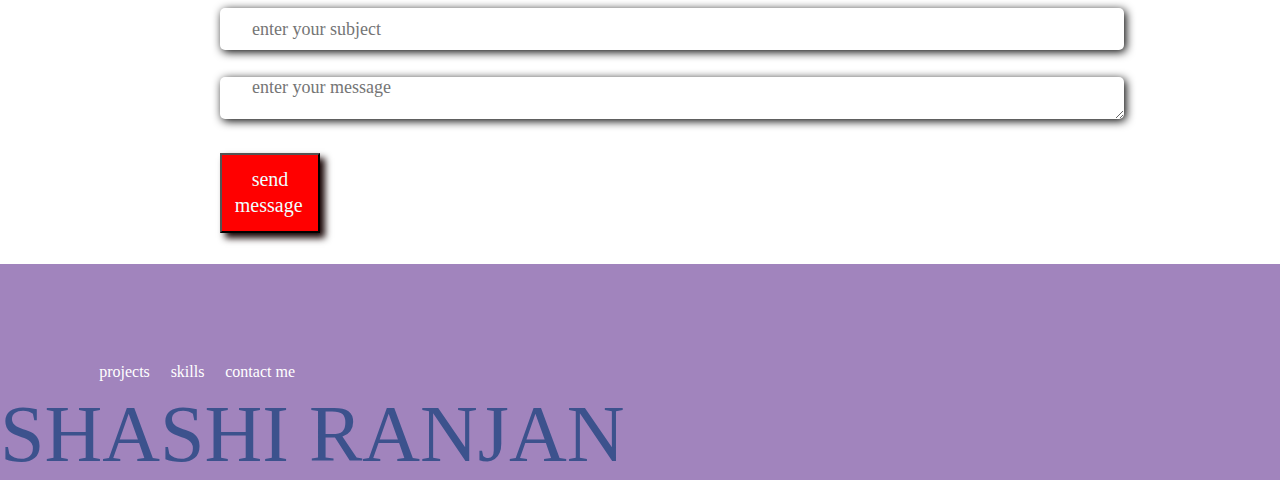
==== commit 32616010: "Update index.html" ====
--- a/index.html
+++ b/index.html
@@ -16,7 +16,7 @@
 
             <div class="logo-container">
 
-                <img src="uiu.jpg" class="logo">
+                <img src="s2.png" class="logo">
 
                 <div class="logo-text">HASHI RANJAN</div>
             </div>
